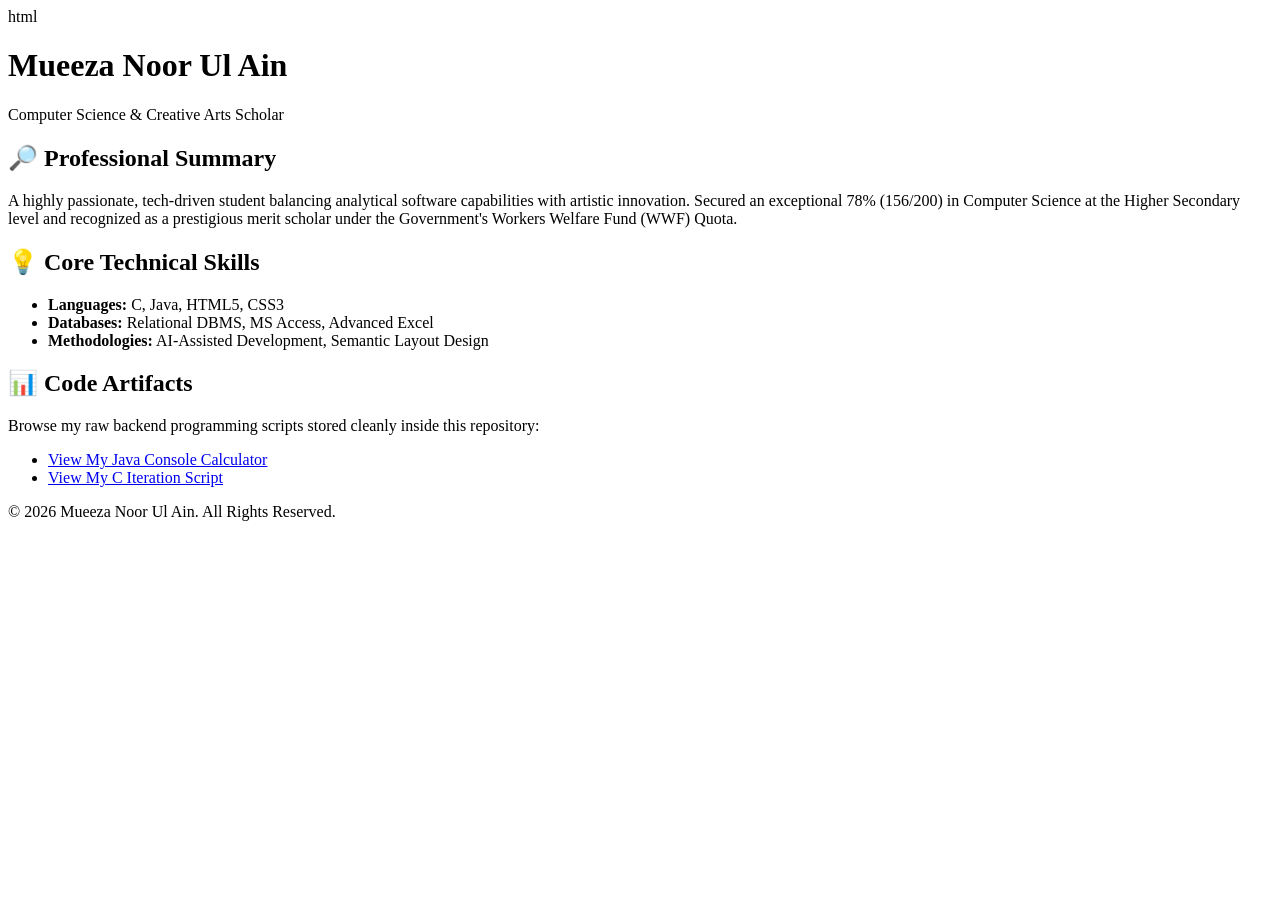
==== index.html @ e403cb97 "Initial commit of responsive portfolio HTML Added main structure, professional summary, technical sk" ====
html
<!DOCTYPE html>
<html lang="en">
<head>
    <meta charset="UTF-8">
    <meta name="viewport" content="width=device-width, initial-scale=1.0">
    <title>Mueeza Noor Ul Ain | Portfolio</title>
    <!-- Linking our external custom CSS stylesheet -->
    <link rel="stylesheet" href="css/style.css">
</head>
<body>

    <header>
        <div class="container">
            <h1>Mueeza Noor Ul Ain</h1>
            <p>Computer Science & Creative Arts Scholar</p>
        </div>
    </header>

    <main class="container">
        <!-- Professional Summary -->
        <section class="card">
            <h2>🔎 Professional Summary</h2>
            <p>A highly passionate, tech-driven student balancing analytical software capabilities with artistic innovation. Secured an exceptional 78% (156/200) in Computer Science at the Higher Secondary level and recognized as a prestigious merit scholar under the Government's Workers Welfare Fund (WWF) Quota.</p>
        </section>

        <!-- Technical Skill Sets -->
        <section class="card">
            <h2>💡 Core Technical Skills</h2>
            <ul class="skills-list">
                <li><strong>Languages:</strong> C, Java, HTML5, CSS3</li>
                <li><strong>Databases:</strong> Relational DBMS, MS Access, Advanced Excel</li>
                <li><strong>Methodologies:</strong> AI-Assisted Development, Semantic Layout Design</li>
            </ul>
        </section>

        <!-- Independent Coding Code Portfolio Links -->
        <section class="card">
            <h2>📊 Code Artifacts</h2>
            <p>Browse my raw backend programming scripts stored cleanly inside this repository:</p>
            <ul>
                <li><a href="java-programs/Calculator.java" target="_blank">View My Java Console Calculator</a></li>
                <li><a href="c-programs/LogicLoop.c" target="_blank">View My C Iteration Script</a></li>
            </ul>
        </section>
    </main>

    <footer>
        <p>&copy; 2026 Mueeza Noor Ul Ain. All Rights Reserved.</p>
    </footer>

</body>
</html>
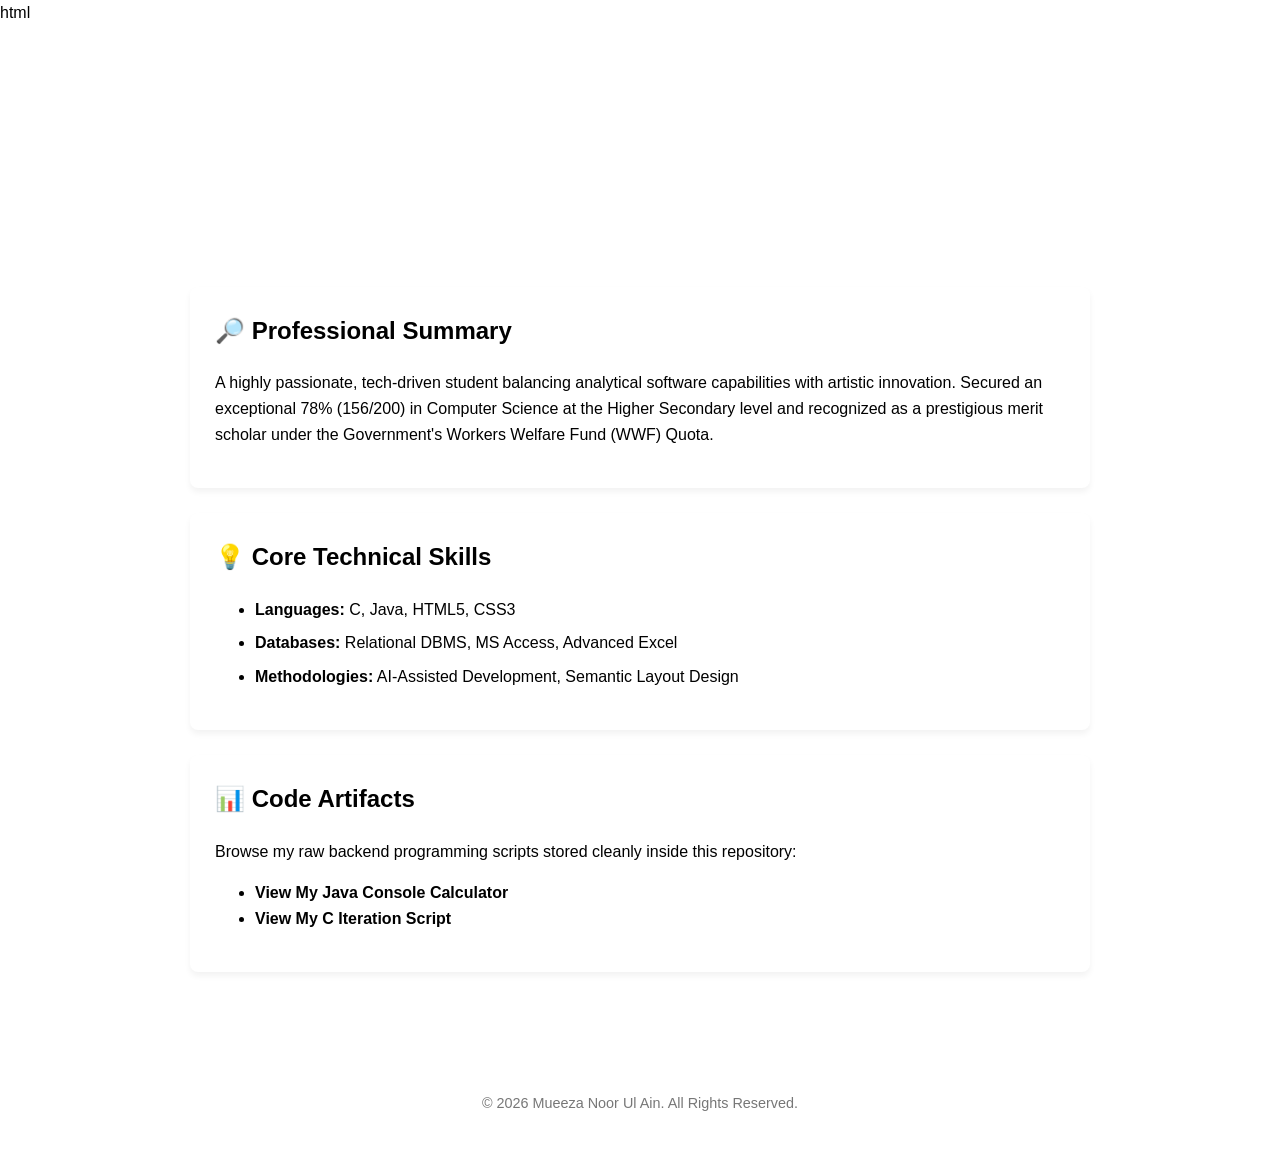
==== commit bc086f40: "Change code portfolio links to GitHub Updated links to point to GitHub for code portfolio." ====
--- a/index.html
+++ b/index.html
@@ -33,14 +33,13 @@
                 <li><strong>Methodologies:</strong> AI-Assisted Development, Semantic Layout Design</li>
             </ul>
         </section>
-
-        <!-- Independent Coding Code Portfolio Links -->
+ <!-- Independent Coding Code Portfolio Links -->
         <section class="card">
             <h2>📊 Code Artifacts</h2>
             <p>Browse my raw backend programming scripts stored cleanly inside this repository:</p>
             <ul>
-                <li><a href="java-programs/Calculator.java" target="_blank">View My Java Console Calculator</a></li>
-                <li><a href="c-programs/LogicLoop.c" target="_blank">View My C Iteration Script</a></li>
+                <li><a href="https://github.com" target="_blank">View My Java Console Calculator</a></li>
+                <li><a href="https://github.com" target="_blank">View My C Iteration Script</a></li>
             </ul>
         </section>
     </main>
--- a/css/style.css
+++ b/css/style.css
@@ -0,0 +1,72 @@
+css
+/* Styling variables for clean theme containment */
+:root {
+    --primary-color: #1b365d; /* Executive Navy Blue */
+    --accent-color: #4a90e2;  /* Electric Slate Blue */
+    --bg-color: #f5f7fa;      /* Clean Off-White */
+    --text-color: #333333;
+}
+
+body {
+    font-family: 'Segoe UI', Tahoma, Geneva, Verdana, sans-serif;
+    line-height: 1.6;
+    background-color: var(--bg-color);
+    color: var(--text-color);
+    margin: 0;
+    padding: 0;
+}
+
+.container {
+    width: 85%;
+    max-width: 900px;
+    margin: 0 auto;
+    padding: 20px;
+}
+
+header {
+    background-color: var(--primary-color);
+    color: #ffffff;
+    text-align: center;
+    padding: 40px 0;
+}
+
+header h1 {
+    margin: 0;
+    font-size: 2.5rem;
+}
+
+.card {
+    background: #ffffff;
+    border-radius: 8px;
+    box-shadow: 0 4px 6px rgba(0, 0, 0, 0.05);
+    padding: 25px;
+    margin-bottom: 25px;
+    border-left: 5px solid var(--accent-color);
+}
+
+h2 {
+    color: var(--primary-color);
+    margin-top: 0;
+}
+
+.skills-list li {
+    margin-bottom: 8px;
+}
+
+a {
+    color: var(--accent-color);
+    text-decoration: none;
+    font-weight: bold;
+}
+
+a:hover {
+    text-decoration: underline;
+}
+
+footer {
+    text-align: center;
+    padding: 20px 0;
+    font-size: 0.9rem;
+    color: #777777;
+    margin-top: 40px;
+}
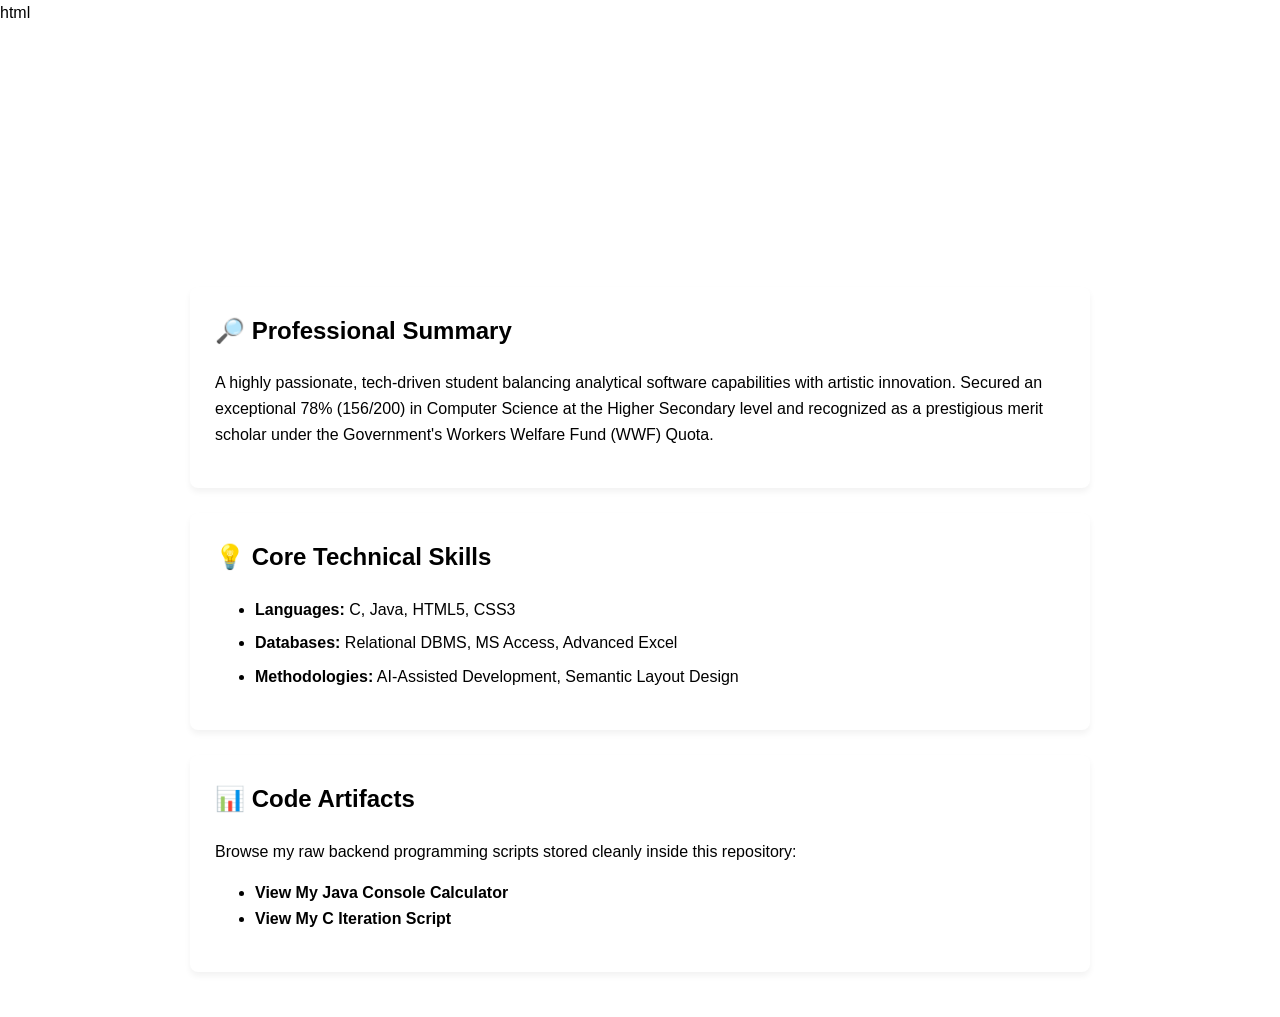
==== commit fa4f05b4: "Clean up index.html by removing footer section Removed footer and closing tags from index.html." ====
--- a/index.html
+++ b/index.html
@@ -33,7 +33,7 @@
                 <li><strong>Methodologies:</strong> AI-Assisted Development, Semantic Layout Design</li>
             </ul>
         </section>
- <!-- Independent Coding Code Portfolio Links -->
+  <!-- Independent Coding Code Portfolio Links -->
         <section class="card">
             <h2>📊 Code Artifacts</h2>
             <p>Browse my raw backend programming scripts stored cleanly inside this repository:</p>
@@ -41,12 +41,5 @@
                 <li><a href="https://github.com" target="_blank">View My Java Console Calculator</a></li>
                 <li><a href="https://github.com" target="_blank">View My C Iteration Script</a></li>
             </ul>
-        </section>
-    </main>
-
-    <footer>
-        <p>&copy; 2026 Mueeza Noor Ul Ain. All Rights Reserved.</p>
-    </footer>
-
-</body>
-</html>
+   </body>
+   </html>
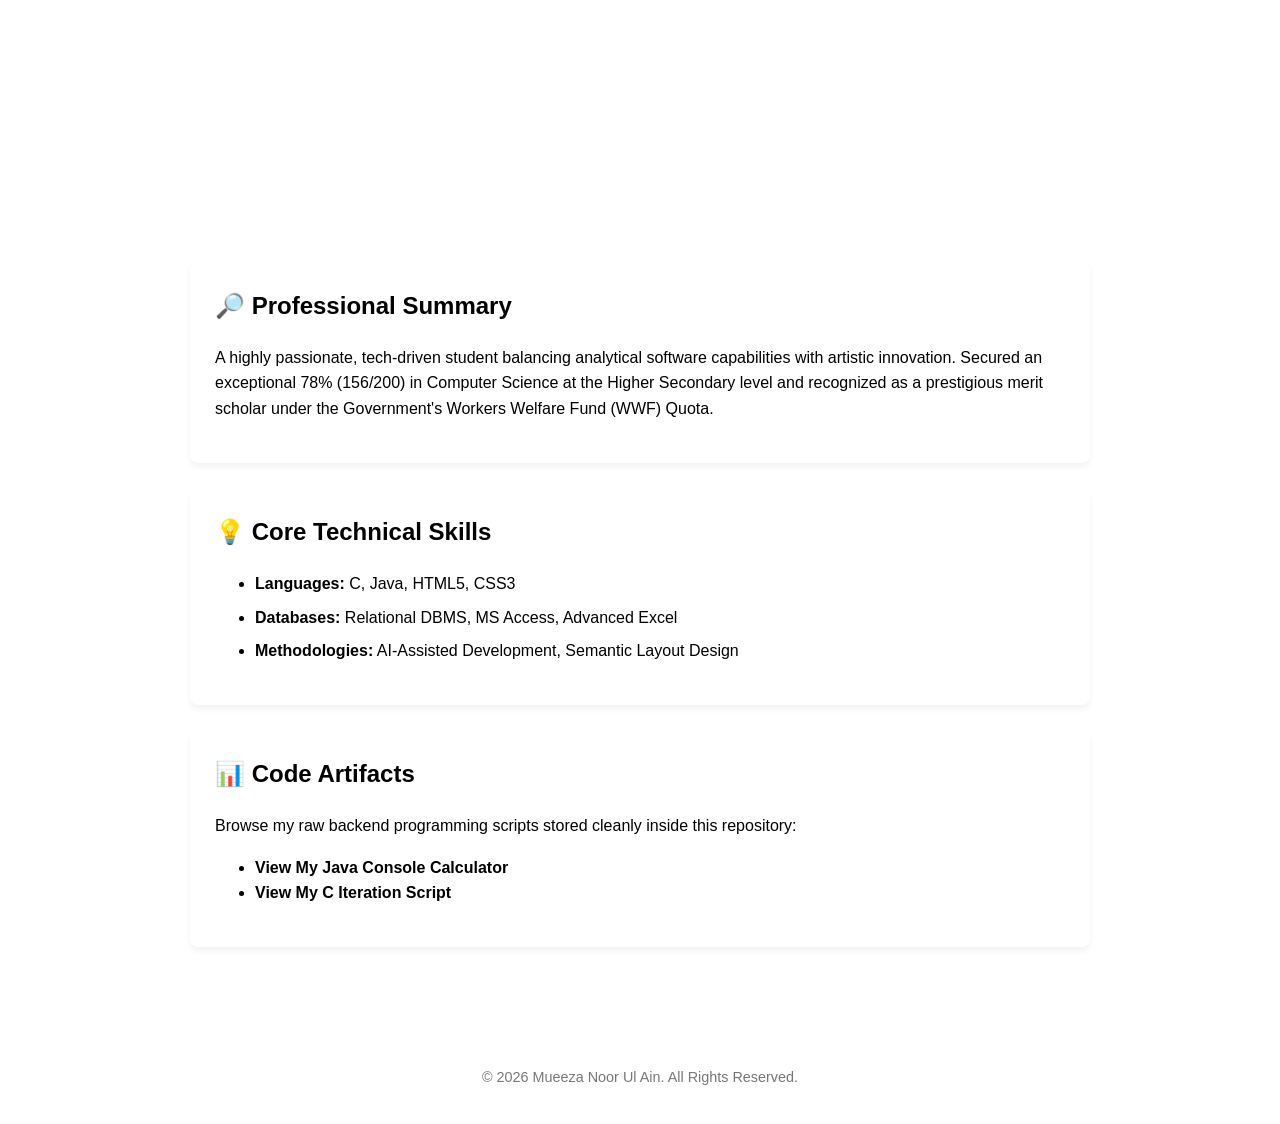
==== commit 9b1085dc: "Enhance index.html with footer and main section Added footer and main section to index.html" ====
--- a/index.html
+++ b/index.html
@@ -1,11 +1,9 @@
-html
 <!DOCTYPE html>
 <html lang="en">
 <head>
     <meta charset="UTF-8">
     <meta name="viewport" content="width=device-width, initial-scale=1.0">
     <title>Mueeza Noor Ul Ain | Portfolio</title>
-    <!-- Linking our external custom CSS stylesheet -->
     <link rel="stylesheet" href="css/style.css">
 </head>
 <body>
@@ -33,7 +31,8 @@
                 <li><strong>Methodologies:</strong> AI-Assisted Development, Semantic Layout Design</li>
             </ul>
         </section>
-  <!-- Independent Coding Code Portfolio Links -->
+
+        <!-- Independent Coding Code Portfolio Links -->
         <section class="card">
             <h2>📊 Code Artifacts</h2>
             <p>Browse my raw backend programming scripts stored cleanly inside this repository:</p>
@@ -41,5 +40,12 @@
                 <li><a href="https://github.com" target="_blank">View My Java Console Calculator</a></li>
                 <li><a href="https://github.com" target="_blank">View My C Iteration Script</a></li>
             </ul>
-   </body>
-   </html>
+        </section>
+    </main>
+
+    <footer>
+        <p>&copy; 2026 Mueeza Noor Ul Ain. All Rights Reserved.</p>
+    </footer>
+
+</body>
+</html>
